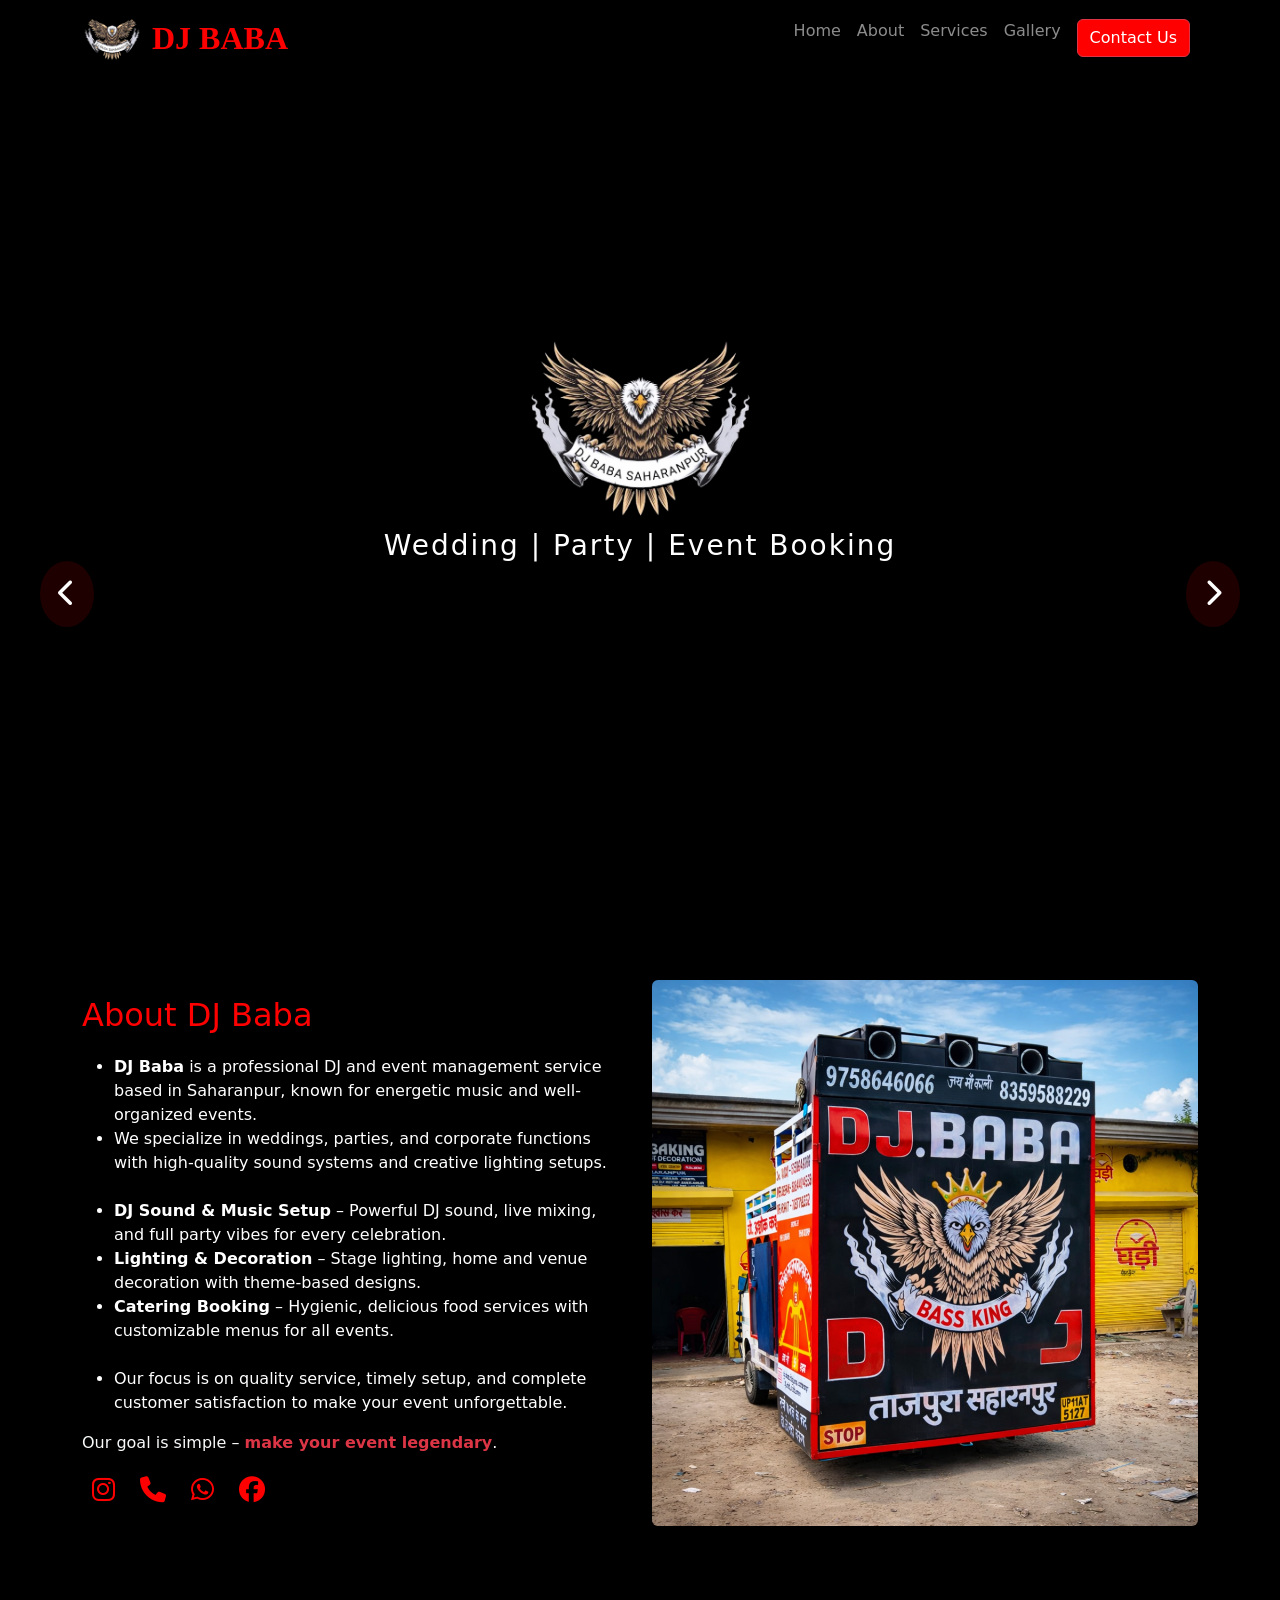
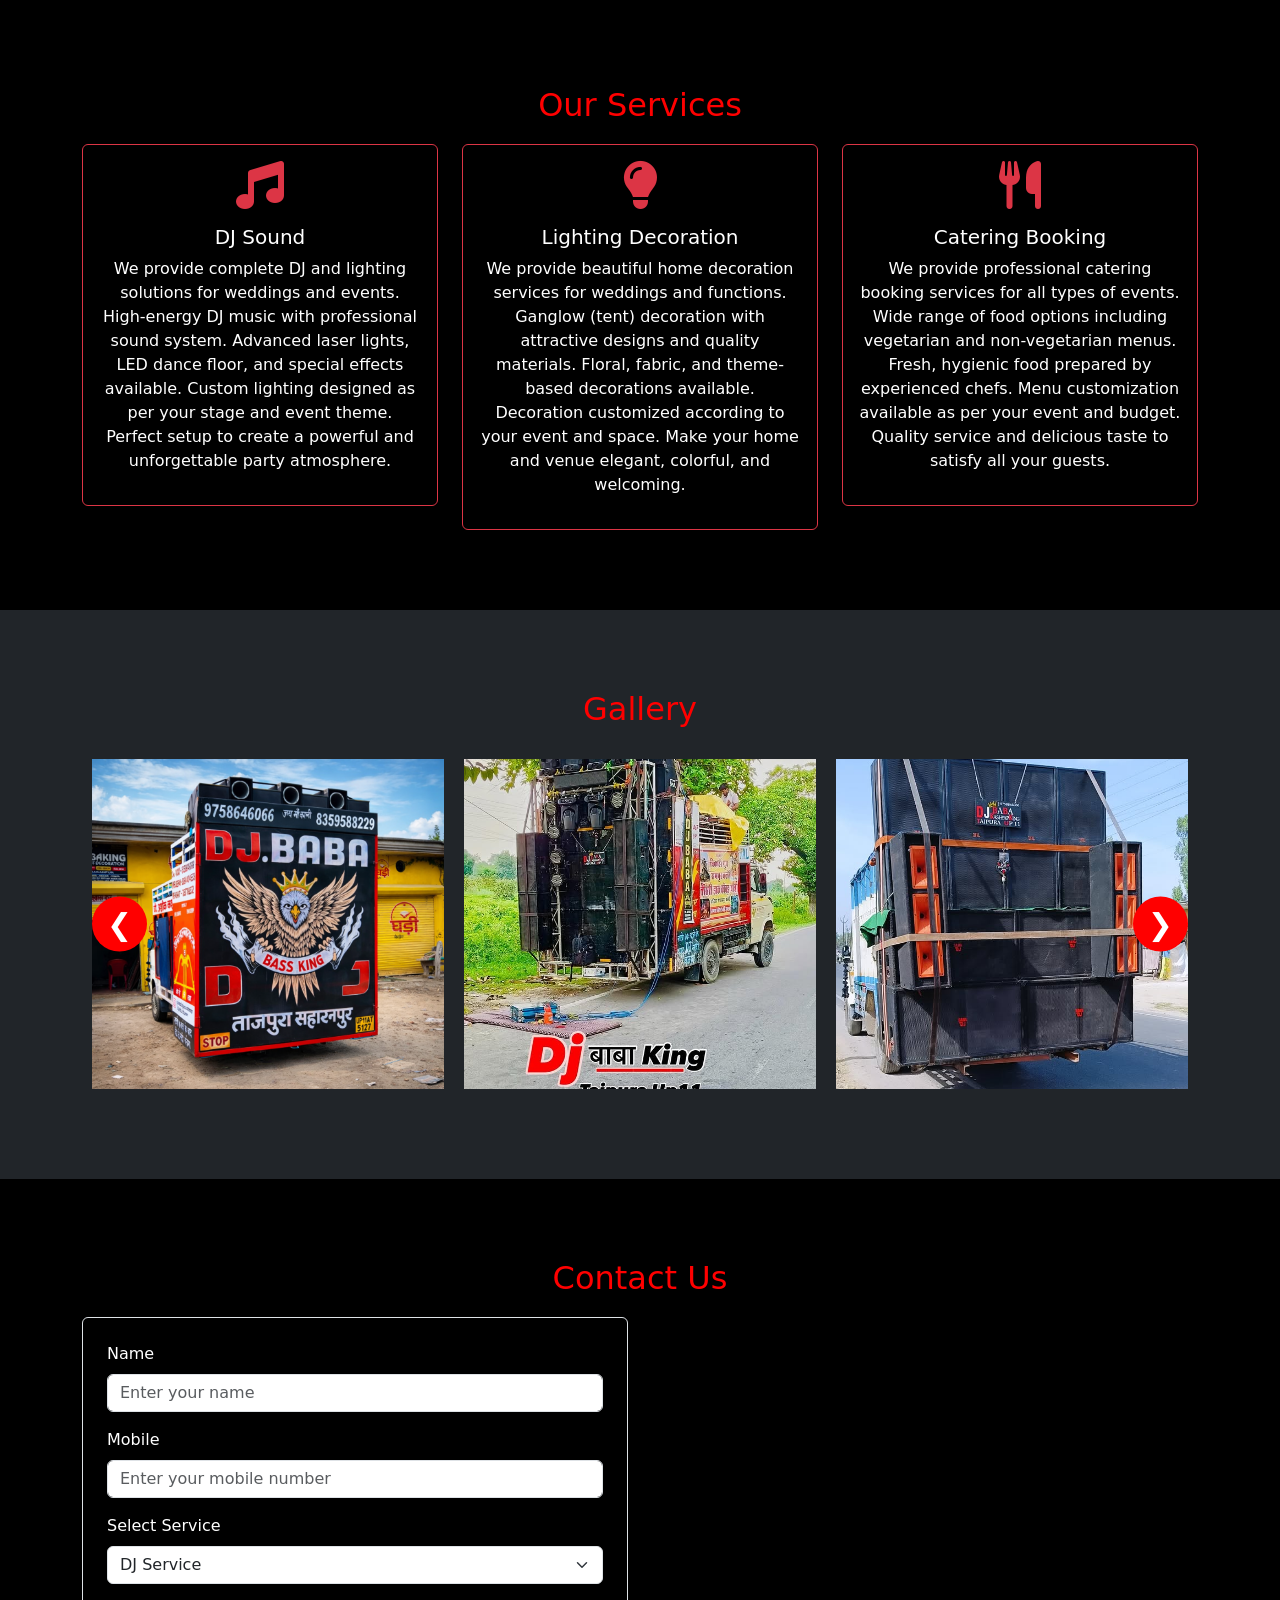
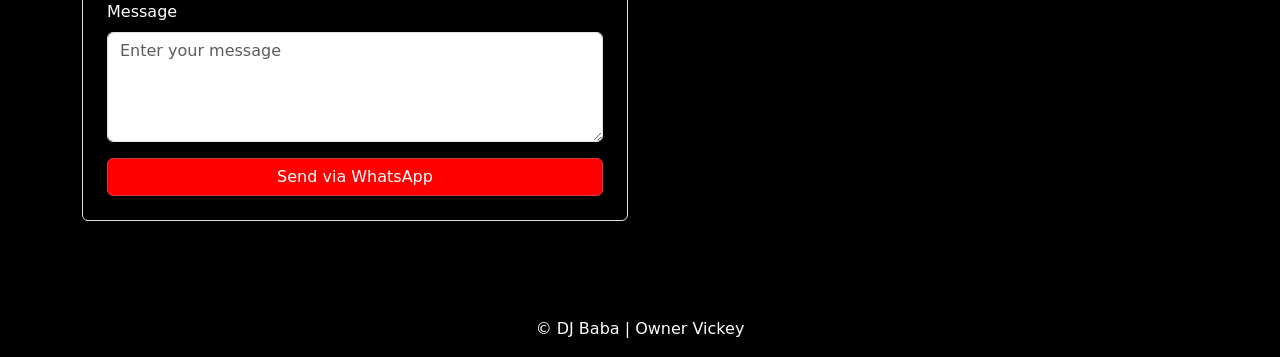
==== index.html @ 5f4a862b "Rename dj_wala_homepage.html to index.html" ====
<!DOCTYPE html>
<html lang="en">

<head>
  <meta charset="UTF-8">
  <title>DJ Baba</title>
  <meta name="viewport" content="width=device-width, initial-scale=1">

  <link rel="icon" type="image/png" href="./assets/favicon.png">
  <!-- Bootstrap -->
  <link href="https://cdn.jsdelivr.net/npm/bootstrap@5.3.2/dist/css/bootstrap.min.css" rel="stylesheet">

  <!-- Font Awesome -->
  <link rel="stylesheet" href="https://cdnjs.cloudflare.com/ajax/libs/font-awesome/6.5.1/css/all.min.css">
  <link rel="stylesheet" href="./style.css">

</head>

<body>

  <!-- NAVBAR -->
  <nav class="navbar navbar-expand-lg navbar-dark bg-black fixed-top">
    <div class="container">
      <a class="navbar-brand" href="#">
        <img src="./assets/logo.png" alt="Logo">
        <span style="font-size: 32px;
    font-family: serif;"> DJ BABA </span>
      </a>
      <button class="navbar-toggler" data-bs-toggle="collapse" data-bs-target="#menu">
        <span class="navbar-toggler-icon"></span>
      </button>
      <div class="collapse navbar-collapse" id="menu">
        <ul class="navbar-nav ms-auto">
          <li class="nav-item"><a class="nav-link" href="#home">Home</a></li>
          <li class="nav-item"><a class="nav-link" href="#about">About</a></li>
          <li class="nav-item"><a class="nav-link" href="#services">Services</a></li>
          <li class="nav-item"><a class="nav-link" href="#gallery">Gallery</a></li>
          <!-- <li class="nav-item"><a class="nav-link" href="#contact">Contact</a></li> -->
          <li class="nav-item"><a class="nav-link" href="#contact">
              <button type="submit" class="btn btn-danger w-100" style="background: red;">Contact Us</button>
            </a></li>
        </ul>
      </div>
    </div>
  </nav>

  <!-- HERO -->
  <section id="home" class="hero">

    <video class="heroVideo active" autoplay muted loop>
      <source src="./assets/baba1.mp4">
    </video>

    <video class="heroVideo" autoplay muted loop>
      <source src="./assets/baba2.mp4">
    </video>

    <video class="heroVideo" autoplay muted loop>
      <source src="./assets/baba3.mp4">
    </video>

    <video class="heroVideo" autoplay muted loop>
      <source src="./assets/baba4.mp4">
    </video>

    <div class="overlay">
      <!-- <h1 id="heroTitle" class="hero-title">DJ BABA</h1> -->
      <img id="heroTitle" style="height: 200px;" src="./assets/logo.png" alt="Logo">
      <h3 id="heroSub" class="hero-sub">Wedding | Party | Event Booking</h3>
      <!-- <button onclick="toggleSound()" id="soundBtn" style="margin-top:15px;"><i class="fa fa-volume-high"></i></button> -->
    </div>

    <div class="hero-controls">
      <button onclick="prevVideo()"><i class="fa fa-chevron-left"></i></button>
      <button onclick="nextVideo()"><i class="fa fa-chevron-right"></i></button>
    </div>
  </section>

  <!-- ABOUT -->
  <section id="about" class="section bg-black">
    <div class="container">
      <div class="row align-items-center g-4">
        <div class="col-md-6">
          <h2 class="title">About DJ Baba</h2>
          <p class="text-light">

          <ul class="about-list">
            <li>
              <strong>DJ Baba</strong> is a professional DJ and event management service based in Saharanpur, known for
              energetic music and well-organized events.
            </li>
            <li>
              We specialize in weddings, parties, and corporate functions with high-quality sound systems and creative
              lighting setups.
            </li><br>
            <li>
              <strong>DJ Sound & Music Setup</strong> – Powerful DJ sound, live mixing, and full party vibes for every
              celebration.
            </li>
            <li>
              <strong>Lighting & Decoration</strong> – Stage lighting, home and venue decoration with theme-based
              designs.
            </li>
            <li>
              <strong>Catering Booking</strong> – Hygienic, delicious food services with customizable menus for all
              events.
            </li><br>
            <li>
              Our focus is on quality service, timely setup, and complete customer satisfaction to make your event
              unforgettable.
            </li>
          </ul>

          </p>
          <p class="text-light">
            Our goal is simple – <span class="text-danger fw-bold">make your event legendary</span>.
          </p>
          <div class="social mt-3">
            <a href="https://www.instagram.com/dj_baba_tajpura_saharanpur/" target="_blank"><i
                class="fab fa-instagram"></i></a>
            <a href="tel:9758646066"><i class="fa fa-phone"></i></a>
            <a href="https://wa.me/919758646066"><i class="fab fa-whatsapp"></i></a>
            <a href="https://www.facebook.com/vickyraja.vickyraja.988" target="_blank"><i
                class="fab fa-facebook"></i></a>
          </div>
        </div>
        <div class="col-md-6">
          <img src="./assets/baba.png" class="img-fluid rounded shadow">
        </div>
      </div>
    </div>
  </section>



  <!-- SERVICES -->
  <section id="services" class="section">
    <div class="container">
      <h2 class="title text-center animate-title ">Our Services</h2>
      <div class="row g-4 text-center">

        <div class="col-md-4 col-sm-6">
          <div class="card bg-black border-danger text-white p-3">
            <i class="fa fa-music fa-4x text-danger mb-3"></i>
            <h5>DJ Sound</h5>
            <p>
              We provide complete DJ and lighting solutions for weddings and events.
              High-energy DJ music with professional sound system.
              Advanced laser lights, LED dance floor, and special effects available.
              Custom lighting designed as per your stage and event theme.
              Perfect setup to create a powerful and unforgettable party atmosphere.
            </p>
          </div>
        </div>


        <div class="col-md-4 col-sm-6">
          <div class="card bg-black border-danger text-white p-3">
            <i class="fa fa-lightbulb fa-4x text-danger mb-3"></i>
            <h5>Lighting Decoration</h5>
            <p>
              We provide beautiful home decoration services for weddings and functions.
              Ganglow (tent) decoration with attractive designs and quality materials.
              Floral, fabric, and theme-based decorations available.
              Decoration customized according to your event and space.
              Make your home and venue elegant, colorful, and welcoming.
            </p>
          </div>
        </div>

        <div class="col-md-4 col-sm-6">
          <div class="card bg-black border-danger text-white p-3">
            <i class="fa fa-utensils fa-4x text-danger mb-3"></i>
            <h5>Catering Booking</h5>
            <p>
              We provide professional catering booking services for all types of events.
              Wide range of food options including vegetarian and non-vegetarian menus.
              Fresh, hygienic food prepared by experienced chefs.
              Menu customization available as per your event and budget.
              Quality service and delicious taste to satisfy all your guests.
            </p>
          </div>
        </div>


      </div>
    </div>
  </section>


  <!-- GALLERY -->
  <section id="gallery" class="section bg-dark">
    <div class="container">
      <h2 class="title text-center">Gallery</h2>

      <div class="gallery-slider">
        <button class="gallery-btn left" onclick="prevGallery()">❮</button>
        <div class="gallery-track" id="galleryTrack">


          <img src="./assets/baba.png">
          <img src="./assets/g1.jpg">
          <img src="./assets/g2.jpeg">
          <img src="./assets/g3.jpeg">
          <img src="./assets/g4.jpeg">

        </div>
        <button class="gallery-btn right" onclick="nextGallery()">❯</button>
      </div>
    </div>
  </section>












































  <!-- CONTACT -->
  <section id="contact" class="section">
    <div class="container">
      <h2 class="title text-center">Contact Us</h2>
      <div class="row g-4 justify-content-center">

        <div class="col-md-6">
          <form class="p-4 border rounded text-white needs-validation" id="contactForm" novalidate>

            <!-- Name -->
            <div class="mb-3">
              <label for="name" class="form-label">Name</label>
              <input type="text" id="name" placeholder="Enter your name" required class="form-control">
              <div class="invalid-feedback">
                Please enter your name.
              </div>
            </div>

            <!-- Mobile -->
            <div class="mb-3">
              <label for="mobile" class="form-label">Mobile</label>
              <input type="tel" id="mobile" placeholder="Enter your mobile number" pattern="[0-9]{10}" maxlength="10"
                minlength="10" required class="form-control">
              <div class="invalid-feedback">
                Please enter a valid 10-digit mobile number.
              </div>
            </div>

            <!-- Service Dropdown -->
            <div class="mb-3">
              <label for="service" class="form-label">Select Service</label>
              <select id="service" class="form-select" required>
                <option value="DJ Service" selected>DJ Service</option>
                <option value="Lighting">Lighting</option>
                <option value="Catering">Catering Booking</option>
              </select>
              <div class="invalid-feedback">
                Please select a service.
              </div>
            </div>

            <!-- Message -->
            <div class="mb-3">
              <label for="message" class="form-label">Message</label>
              <textarea id="message" rows="4" placeholder="Enter your message" required class="form-control"></textarea>
              <div class="invalid-feedback">
                Please enter your message.
              </div>
            </div>

            <button type="submit" class="btn btn-danger w-100" style="background: red;">Send via WhatsApp</button>
          </form>
        </div>

        <div class="col-md-6">
          <iframe
            src="https://www.google.com/maps/embed?pb=!1m14!1m12!1m3!1d534.109980236071!2d77.59810770321315!3d30.083643949937027!2m3!1f0!2f0!3f0!3m2!1i1024!2i768!4f13.1!5e1!3m2!1sen!2sin!4v1767257489111!5m2!1sen!2sin"
            width="600" height="450" style="border:0;" allowfullscreen="" loading="lazy"
            referrerpolicy="no-referrer-when-downgrade"></iframe>
        </div>

      </div>
    </div>
  </section>


  <footer class="text-center p-3 bg-black">
    © DJ Baba | Owner Vickey
  </footer>

  <script src="https://cdn.jsdelivr.net/npm/bootstrap@5.3.2/dist/js/bootstrap.bundle.min.js"></script>
  <script src="./main.js"> </script>

</body>

</html>
---- style.css ----
body {
    background: #000;
    color: #fff;
    scroll-behavior: smooth;
}

/* NAVBAR */
.navbar-brand {
    font-weight: bold;
    display: flex;
    align-items: center;
    gap: 10px;
    color: red !important;
}

.navbar-brand img {
    width: 60px;
    height: 50px;
    border-radius: 50%;
    object-fit: cover;
}

/* HERO */
.hero {
    height: 100vh;
    position: relative;
    overflow: hidden;
}

.heroVideo {
    position: absolute;
    top: 0;
    left: 0;
    width: 100%;
    height: 100%;
    object-fit: cover;
    opacity: 0;
    transition: opacity 1.2s ease;
    z-index: 1;
    /* lower than overlay */
}

.heroVideo.active {
    opacity: 1;
}

.overlay {
    position: absolute;
    top: 0;
    left: 0;
    width: 100%;
    height: 100%;
    background: rgb(0 0 0 / 49%);
    display: flex;
    flex-direction: column;
    align-items: center;
    justify-content: center;
    text-align: center;
    z-index: 5;
}


.hero-title {
    font-size: 3rem;
    color: red;
    text-shadow: 0 0 10px red, 0 0 30px darkred;
    opacity: 0;
}

.hero-sub {
    letter-spacing: 2px;
    opacity: 0;
}

.animate-title {
    animation: titleAnim 1s ease forwards;
}

.animate-sub {
    animation: subAnim 1s ease forwards;
    animation-delay: .4s;
}

@keyframes titleAnim {
    from {
        opacity: 0;
        transform: scale(.6)
    }

    to {
        opacity: 1;
        transform: scale(1)
    }
}

@keyframes subAnim {
    from {
        opacity: 0;
        transform: translateY(30px)
    }

    to {
        opacity: 1;
        transform: translateY(0)
    }
}

.hero-controls {
    position: absolute;
    top: 66%;
    width: 100%;
    transform: translateY(-50%);
    display: flex;
    justify-content: space-between;
    padding: 0 40px;
    z-index: 10;
}

.hero-controls button {
    background: rgb(255 0 0 / 12%);
    font-size: 28px;
    padding: 12px 18px;
    border: none;
    color: #fff;
    border-radius: 50%;
    transition: 0.3s;
}

.hero-controls button:hover {
    background: red;
}

/* SECTIONS */
.section {
    padding: 80px 0;
}

.title {
    color: red;
    margin-bottom: 20px;
}

/* SERVICES */
.card {
    transition: .3s;
}

.card:hover {
    transform: translateY(-5px);
}

.card i {
    font-size: 3rem;
}

/* GALLERY */
.gallery-slider {
    position: relative;
    overflow: hidden;
}

.gallery-track {
    display: flex;
    transition: transform 0.6s ease;
}

.gallery-track img,
.gallery-track video {
    width: 100%;
    height: 350px;
    object-fit: cover;
    border-radius: 10px;
}

@media (min-width: 768px) {
    .gallery-track>* {
        flex: 0 0 33.333%;
        padding: 10px;
    }
}

@media (max-width: 767px) {
    .gallery-track>* {
        flex: 0 0 100%;
        padding: 5px;
    }
}

.gallery-btn {
    position: absolute;
    top: 50%;
    transform: translateY(-50%);
    background: red;
    border: none;
    color: #fff;
    font-size: 30px;
    padding: 5px 15px;
    z-index: 5;
    border-radius: 50%;
    cursor: pointer;
    transition: 0.3s;
}

.gallery-btn:hover {
    background: darkred;
}

.gallery-btn.left {
    left: 10px;
}

.gallery-btn.right {
    right: 10px;
}

/* SOCIAL MEDIA */
.social a {
    color: red;
    font-size: 26px;
    margin: 0 10px;
    transition: 0.3s;
}

.social a:hover {
    color: white;
}

/* CONTACT FORM */
.contact-form {
    border: 2px solid red;
    padding: 30px;
    border-radius: 15px;
    background: #111;
}

.contact-form input,
.contact-form textarea {
    background: #222;
    border: 1px solid red;
    color: #fff;
    border-radius: 8px;
    padding: 10px;
}

.contact-form button {
    background: red;
    border: none;
    border-radius: 10px;
    padding: 12px 20px;
    width: 100%;
    font-weight: bold;
}



 .animate-title {
  opacity: 0;
  transform: translateY(30px);
  animation: fadeUp 1s ease-out forwards;
}

@keyframes fadeUp {
  to {
    opacity: 1;
    transform: translateY(0);
  }
}
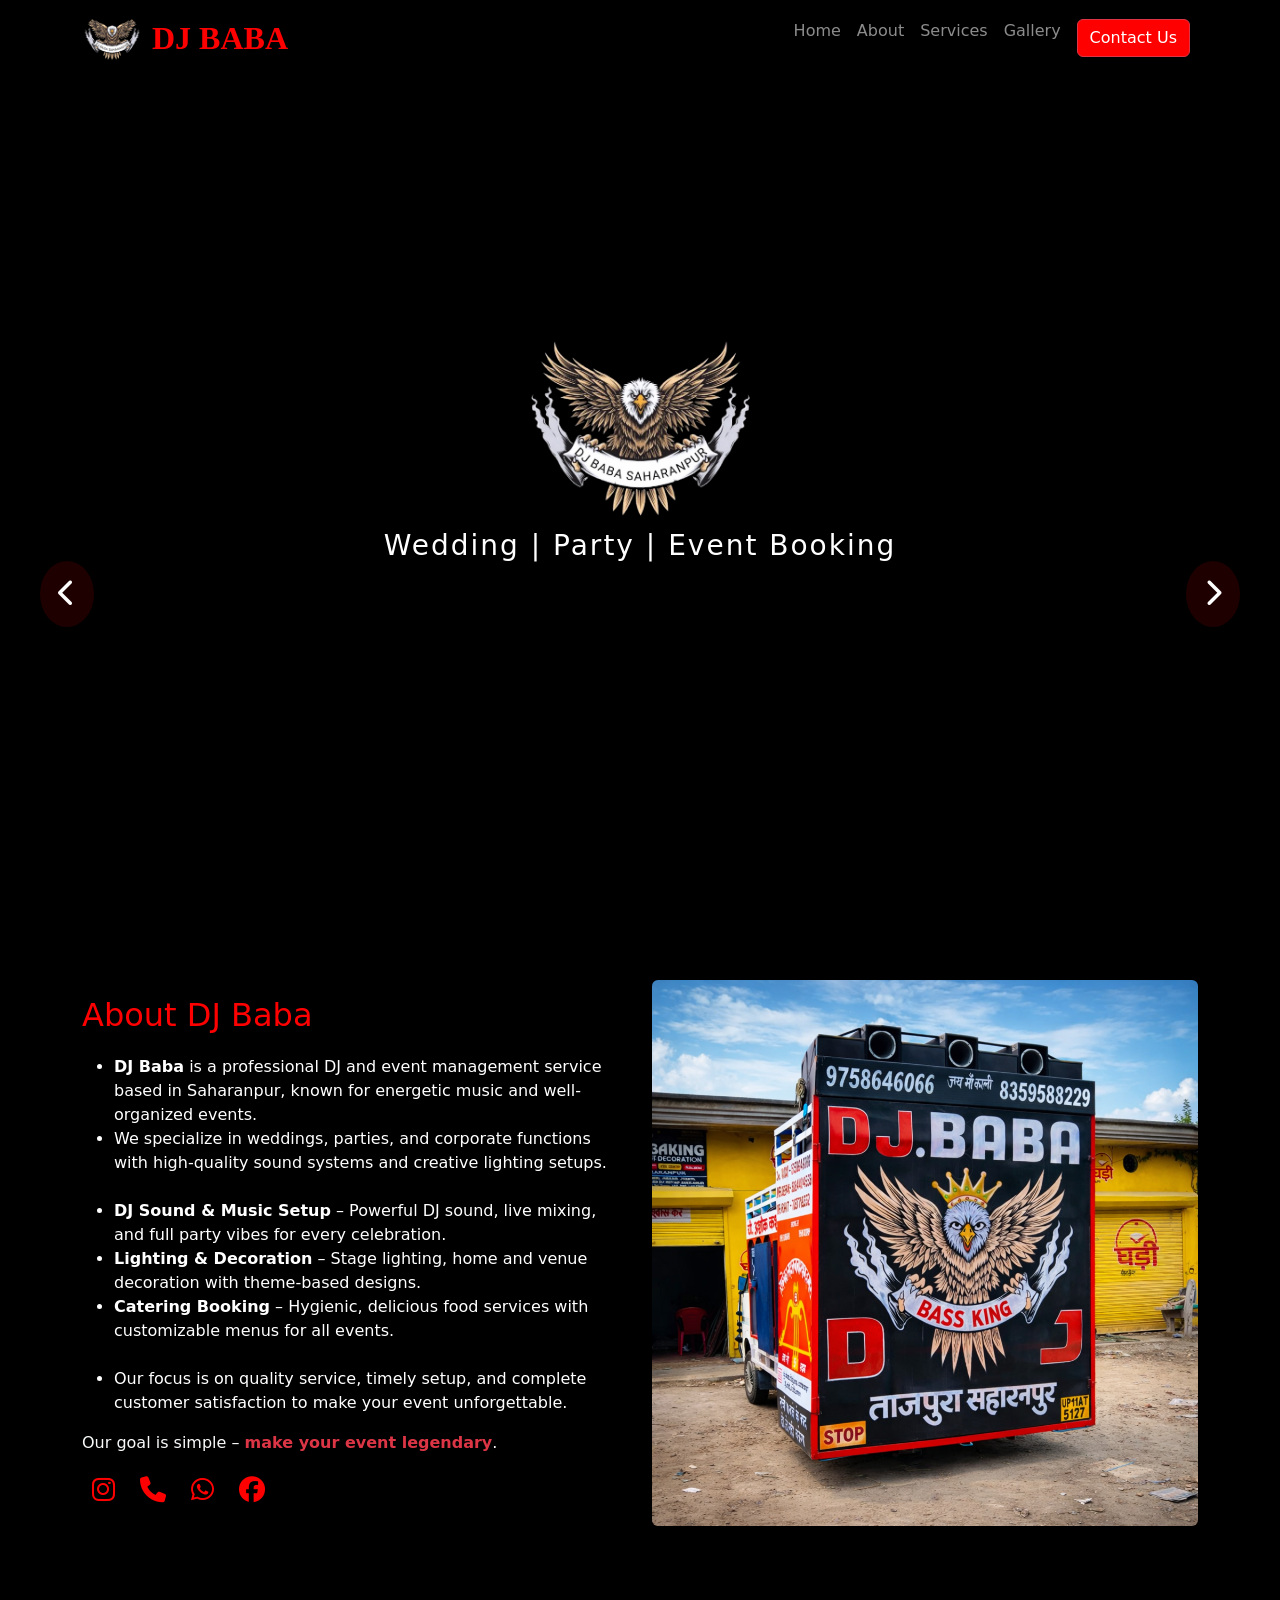
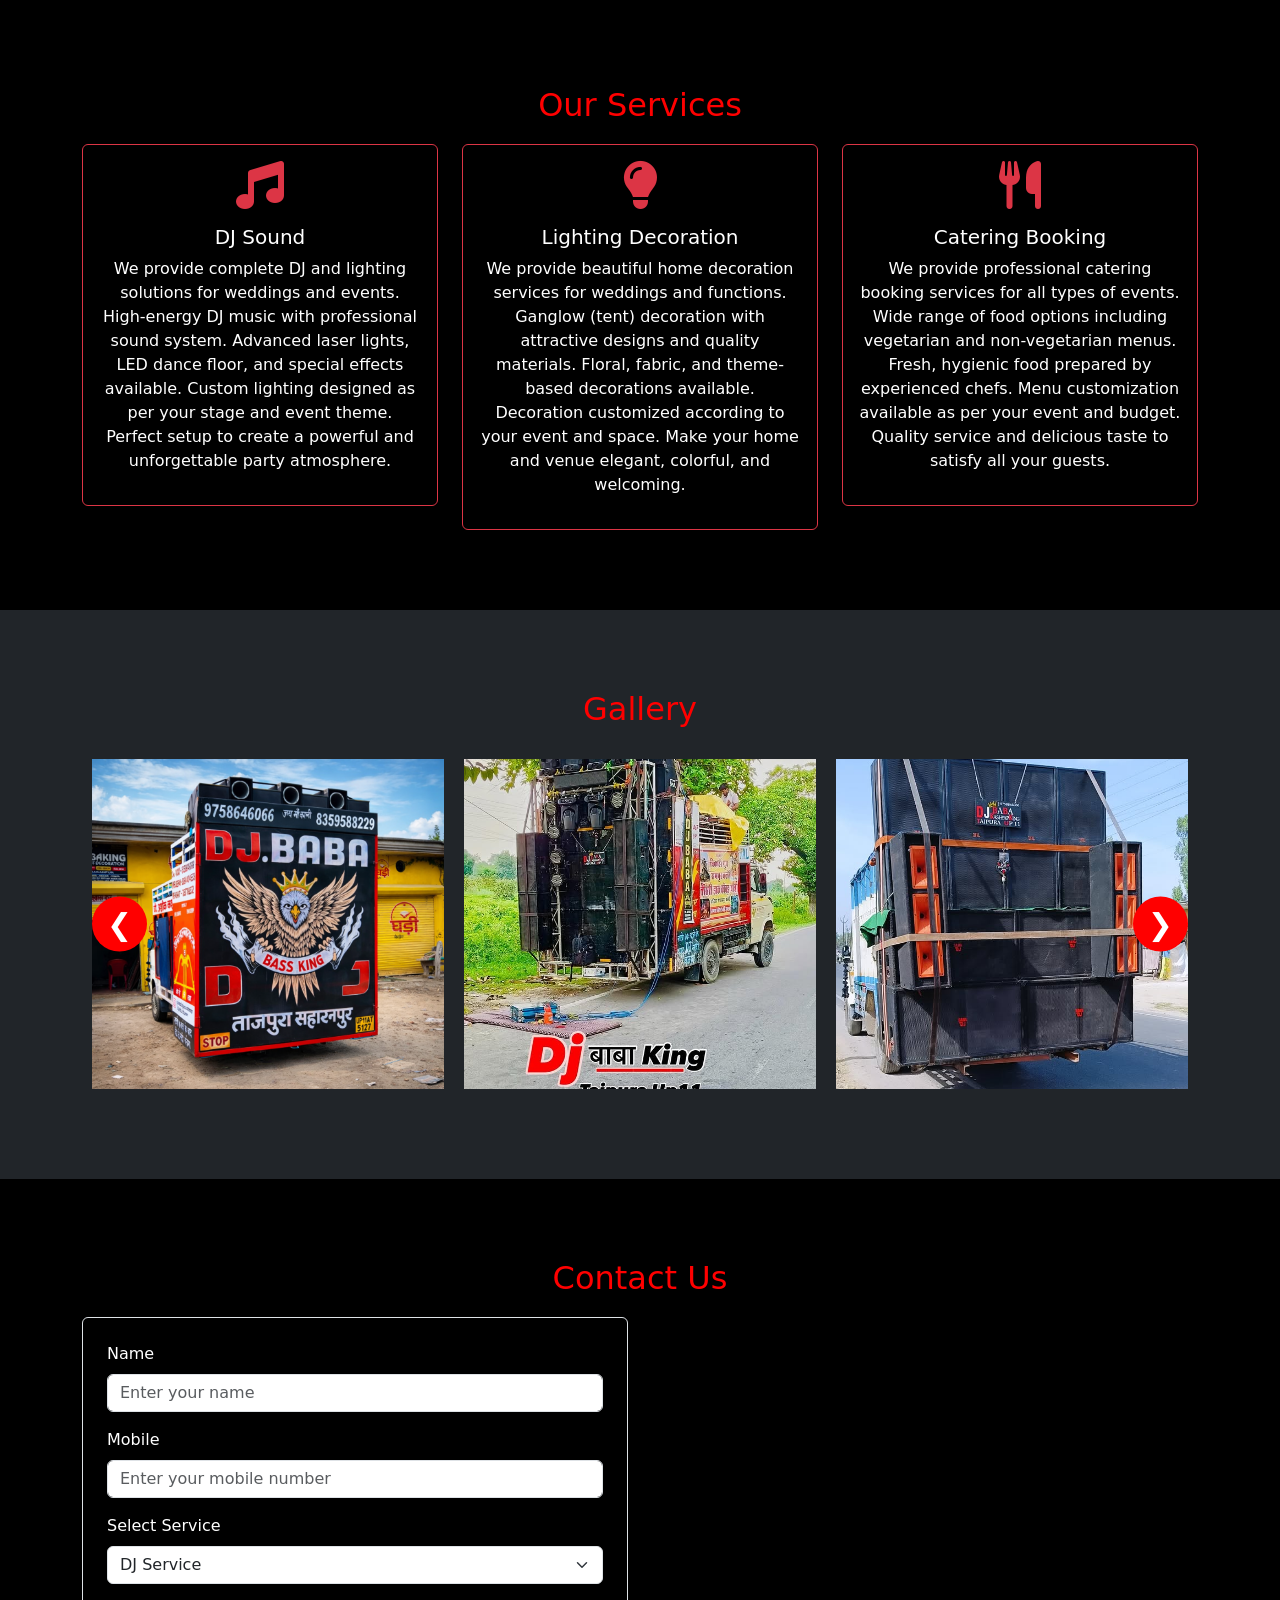
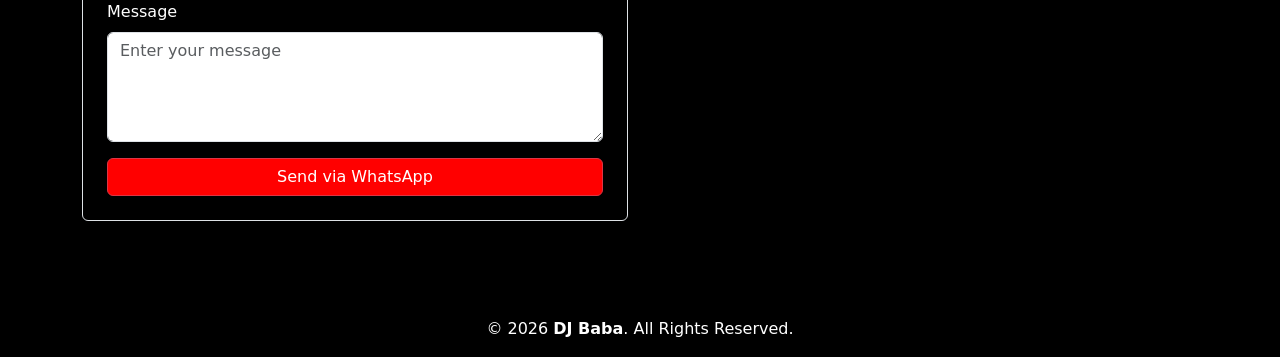
==== commit 141c2900: "Update index.html" ====
--- a/index.html
+++ b/index.html
@@ -210,49 +210,6 @@
     </div>
   </section>
 
-
-
-
-
-
-
-
-
-
-
-
-
-
-
-
-
-
-
-
-
-
-
-
-
-
-
-
-
-
-
-
-
-
-
-
-
-
-
-
-
-
-
-
   <!-- CONTACT -->
   <section id="contact" class="section">
     <div class="container">
@@ -308,7 +265,7 @@
         </div>
 
         <div class="col-md-6">
-          <iframe
+          <iframe style="width: 100%;"
             src="https://www.google.com/maps/embed?pb=!1m14!1m12!1m3!1d534.109980236071!2d77.59810770321315!3d30.083643949937027!2m3!1f0!2f0!3f0!3m2!1i1024!2i768!4f13.1!5e1!3m2!1sen!2sin!4v1767257489111!5m2!1sen!2sin"
             width="600" height="450" style="border:0;" allowfullscreen="" loading="lazy"
             referrerpolicy="no-referrer-when-downgrade"></iframe>
@@ -320,7 +277,7 @@
 
 
   <footer class="text-center p-3 bg-black">
-    © DJ Baba | Owner Vickey
+    © 2026 <b> DJ Baba</b>. All Rights Reserved.  
   </footer>
 
   <script src="https://cdn.jsdelivr.net/npm/bootstrap@5.3.2/dist/js/bootstrap.bundle.min.js"></script>
